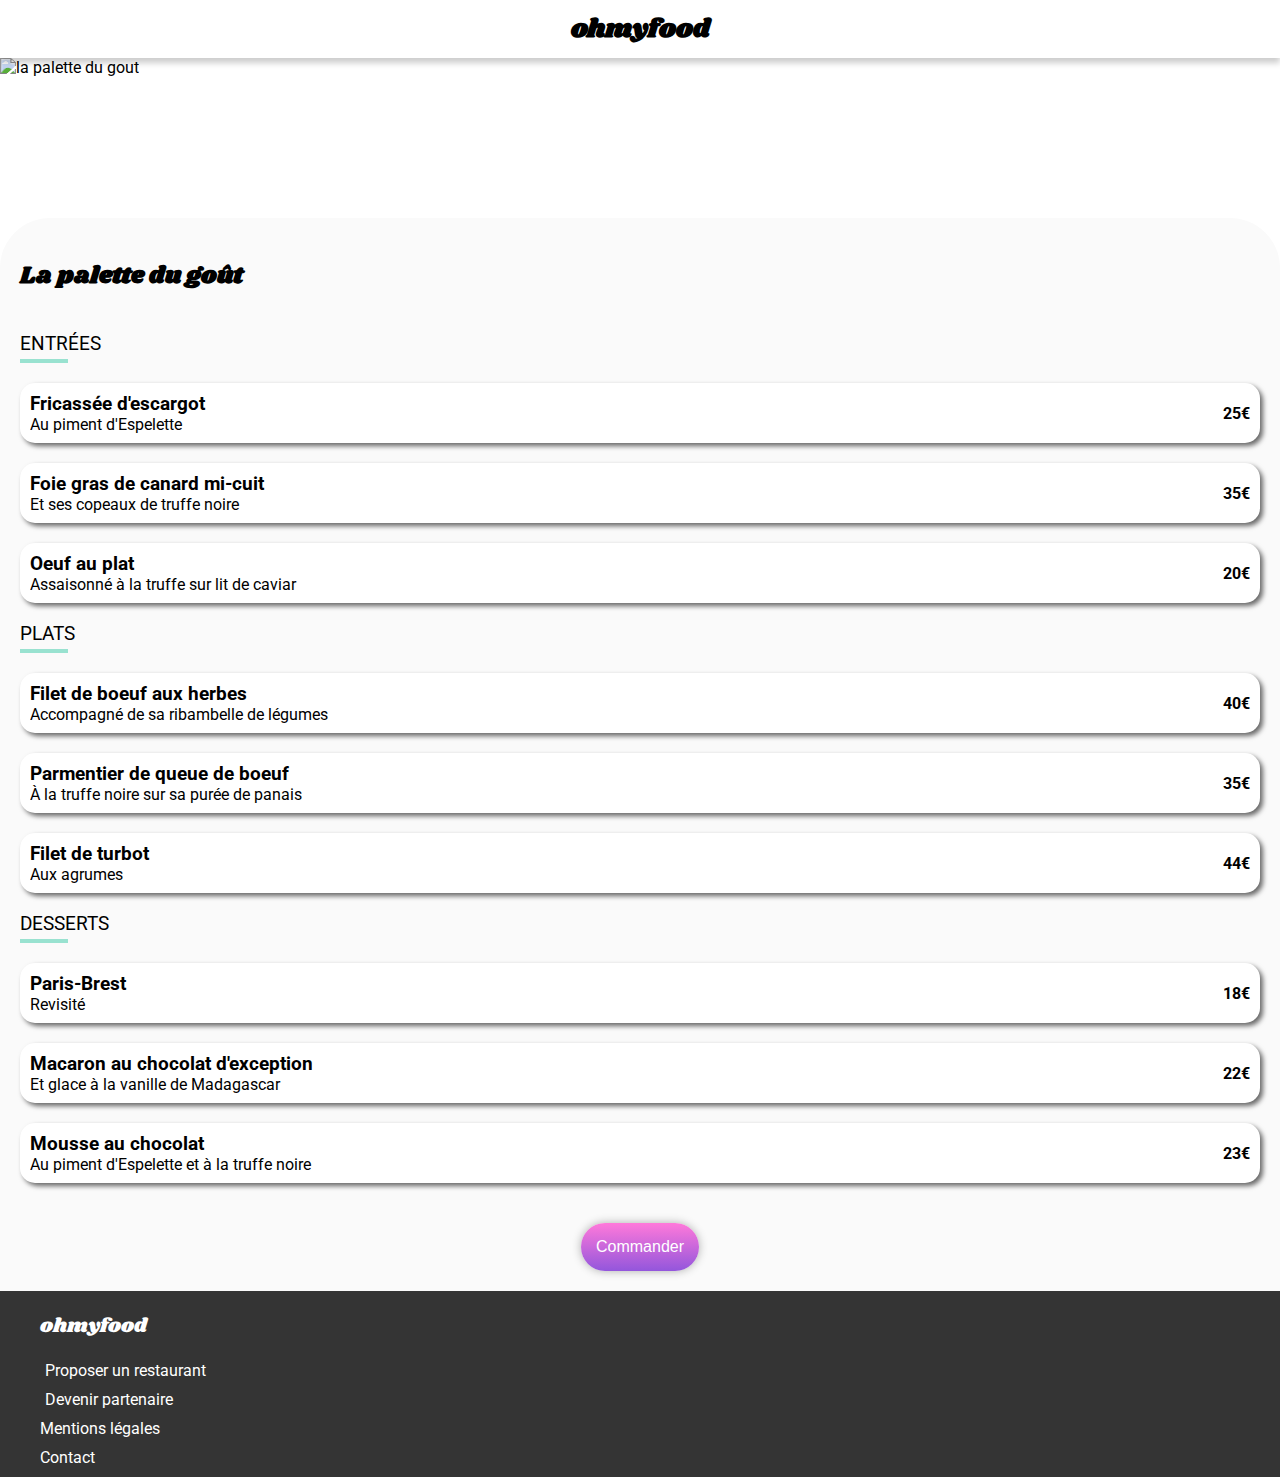
==== la-palette-du-gout.html @ 39d99123 "Utilisation du modéle 7-1 et modification de la mise en forme pour quelques éléments" ====
<!DOCTYPE html>
<html lang="fr">

<head>
    <meta charset="UTF-8">
    <meta http-equiv="X-UA-Compatible" content="IE=edge">
    <meta name="viewport" content="width=device-width, initial-scale=1.0">
    <link rel="stylesheet" href="https://use.fontawesome.com/releases/v5.15.1/css/all.css" integrity="sha384-vp86vTRFVJgpjF9jiIGPEEqYqlDwgyBgEF109VFjmqGmIY/Y4HV4d3Gp2irVfcrp" crossorigin="anonymous">
    <link rel="stylesheet" href="style.css">
    <title>La palette du goût</title>
</head>

<body>
    <header>
        <div class="header">
            <div class="header__fleche"><a href="index.html"><i class="fas fa-arrow-left"></i></a>
            </div>
            <h1 class=" header__logo"><a href="index.html">ohmyfood </a> </h1>

    </header>
    <section classe="carte">
        <div class="carte__image">
            <img src="images/restaurants/jay-wennington-N_Y88TWmGwA-unsplash.jpg" alt="la palette du gout ">
        </div>
        <div class="carte__restaurant">
            <div class="carte__restaurant--nom">
                <h2>La palette du goût
                </h2>
                <div class="restaurants__restaurant--carte-icone">
                    <i class="far fa-heart vide"></i>
                    <i class="fas fa-heart plein "></i>
                </div>
            </div>
            <div class="carte__menu">
                <div class="carte__menu--restaurant">
                    <h3 class="carte__menu--restaurant-service">Entrées</h3>
                    <div class="carte__menu--restaurant-plats">
                        <div class="carte__menu--restaurant-plats-titre">
                            <h3> Fricassée d'escargot
                            </h3>
                            <p>Au piment d'Espelette</p>
                        </div>
                        <p class="carte__menu--restaurant-plats-prix">25€</p>

                        <div class="carte__menu--restaurant-plats-choix">
                            <i class="fas fa-check-circle"></i>
                        </div>
                    </div>
                    <div class="carte__menu--restaurant-plats">
                        <div class="carte__menu--restaurant-plats-titre">
                            <h3> Foie gras de canard mi-cuit
                            </h3>
                            <p>Et ses copeaux de truffe noire</p>
                        </div>
                        <p class="carte__menu--restaurant-plats-prix">35€</p>

                        <div class="carte__menu--restaurant-plats-choix">
                            <i class="fas fa-check-circle"></i>
                        </div>
                    </div>
                    <div class="carte__menu--restaurant-plats">
                        <div class="carte__menu--restaurant-plats-titre">
                            <h3> Oeuf au plat
                            </h3>
                            <p>Assaisonné à la truffe sur lit de caviar</p>
                        </div>
                        <p class="carte__menu--restaurant-plats-prix">20€</p>

                        <div class="carte__menu--restaurant-plats-choix">
                            <i class="fas fa-check-circle"></i>
                        </div>
                    </div>
                </div>
                <div class="carte__menu--restaurant">
                    <h3 class=" carte__menu--restaurant-service">Plats</h3>
                    <div class="carte__menu--restaurant-plats">
                        <div class="carte__menu--restaurant-plats-titre">
                            <h3> Filet de boeuf aux herbes
                            </h3>
                            <p>Accompagné de sa ribambelle de légumes</p>
                        </div>
                        <p class="carte__menu--restaurant-plats-prix">40€</p>

                        <div class="carte__menu--restaurant-plats-choix">
                            <i class=" fas fa-check-circle"></i>
                        </div>
                    </div>
                    <div class="carte__menu--restaurant-plats">
                        <div class="carte__menu--restaurant-plats-titre">
                            <h3> Parmentier de queue de boeuf

                            </h3>
                            <p>À la truffe noire sur sa purée de panais</p>
                        </div>
                        <p class="carte__menu--restaurant-plats-prix">35€</p>

                        <div class="carte__menu--restaurant-plats-choix">
                            <i class="fas fa-check-circle"></i>
                        </div>
                    </div>
                    <div class="carte__menu--restaurant-plats">
                        <div class="carte__menu--restaurant-plats-titre">
                            <h3> Filet de turbot
                            </h3>
                            <p>Aux agrumes</p>
                        </div>
                        <p class="carte__menu--restaurant-plats-prix">44€</p>

                        <div class="carte__menu--restaurant-plats-choix">
                            <i class="fas fa-check-circle"></i>
                        </div>
                    </div>
                </div>
                <div class="carte__menu--restaurant">
                    <h3 class="carte__menu--restaurant-service">Desserts</h3>
                    <div class="carte__menu--restaurant-plats">
                        <div class="carte__menu--restaurant-plats-titre">
                            <h3> Paris-Brest</h3>
                            <p>Revisité</p>
                        </div>
                        <p class="carte__menu--restaurant-plats-prix">18€</p>

                        <div class="carte__menu--restaurant-plats-choix">
                            <i class="fas fa-check-circle"></i>
                        </div>
                    </div>
                    <div class="carte__menu--restaurant-plats">
                        <div class="carte__menu--restaurant-plats-titre">
                            <h3> Macaron au chocolat d'exception
                            </h3>
                            <p>Et glace à la vanille de Madagascar</p>
                        </div>
                        <p class="carte__menu--restaurant-plats-prix">22€</p>

                        <div class="carte__menu--restaurant-plats-choix">
                            <i class="fas fa-check-circle"></i>
                        </div>
                    </div>
                    <div class="carte__menu--restaurant-plats">
                        <div class="carte__menu--restaurant-plats-titre">
                            <h3> Mousse au chocolat
                            </h3>
                            <p>Au piment d'Espelette et à la truffe noire</p>
                        </div>
                        <p class="carte__menu--restaurant-plats-prix">23€</p>

                        <div class="carte__menu--restaurant-plats-choix">
                            <i class="fas fa-check-circle"></i>
                        </div>
                    </div>
                </div>
            </div>
            <button class="restaurant__bouton">Commander</button>

        </div>
    </section>
    <footer>
        <div class="pied">
            <a class="pied__logo" href="index.html"> ohmyfood</a>
            <div class=" pied__lien">
                <div class="pied__lien--bas">
                    <a href="# "><i class="fas fa-utensils"></i>Proposer un restaurant</a>
                </div>
                <div class="pied__lien--bas">
                    <a href="# "><i class="fas fa-hands-helping"></i>Devenir partenaire</a>
                </div>
                <div class="pied__lien--bas">
                    <a href="# "> Mentions légales</a>
                </div>
                <div class="pied__lien--bas">
                    <a href="# "> Contact </a>
                </div>
            </div>
        </div>
    </footer>
</body>

</html>
---- style.css ----
@import url("https://fonts.googleapis.com/css2?family=Roboto:ital,wght@0,100;0,400;0,500;0,700;1,300;1,400;1,500&display=swap");
@import url("https://fonts.googleapis.com/css2?family=Shrikhand&display=swap");
.header {
  background-color: white;
  margin: 0;
  padding: 0;
  display: flex;
  justify-content: center;
  position: relative;
  font-family: "Shrikhand", cursive;
  box-shadow: 0px 5px 6px 0px rgba(0, 0, 0, 0.2);
}
.header__logo {
  margin: 10px;
  font-size: 26px;
}
.header__logo a {
  text-decoration: none;
  color: black;
}
.header__fleche {
  position: absolute;
  top: 20px;
  left: 50px;
  font-size: 20px;
}

footer {
  width: 100%;
  margin: 0;
  padding: 0;
}

.pied {
  background-color: #343434;
  display: flex;
  flex-direction: column;
  padding: 0 40px;
}
.pied__logo {
  color: white;
  font-family: "Shrikhand", cursive;
  font-size: 20px;
  text-decoration: none;
  margin: 20px 0;
}
.pied__lien {
  display: flex;
  flex-direction: column;
}
.pied__lien--bas {
  margin-bottom: 10px;
}
.pied__lien--bas a {
  text-decoration: none;
  color: white;
}
.pied__lien--bas a i {
  font-size: 15px;
  width: 20px;
  margin-right: 5px;
}

.restaurant__bouton {
  font-size: 16px;
  opacity: 1;
  background: linear-gradient(0.5turn, #ff79da 0%, #9356dc 100%);
  color: white;
  padding: 15px;
  border-radius: 30px;
  box-shadow: 0px 0px 10px 0px rgba(0, 0, 0, 0.3);
  border: none;
  cursor: pointer;
  margin: 20px;
}
.restaurant__bouton:hover {
  opacity: 0.9;
  box-shadow: 5px 5px 10px #343434;
}

i.fas.fa-heart.plein {
  background: linear-gradient(0.5turn, #ff79da 0%, #9356dc 100%);
  background-clip: text;
  -webkit-background-clip: text;
  color: transparent;
  opacity: 0;
}
i.fas.fa-heart.plein:hover {
  opacity: 1;
  transform: scale(1.1);
  transition-duration: 0.3s;
}

i.far.fa-heart.vide {
  color: black;
  position: absolute;
}
i.far.fa-heart.vide:hover {
  color: transparent;
}

.restaurant__recherche {
  display: flex;
  align-items: center;
  justify-content: center;
  background-color: #f3f3f3;
  height: 40px;
}
.restaurant__recherche #search {
  border: none;
  background-color: #f3f3f3;
}
.restaurant__recherche i {
  margin: 10px 10px 10px 30px;
}
.restaurant__recherche ::placeholder {
  font-weight: bold;
  color: black;
}

.reservation {
  width: 100%;
  margin: 0;
  padding-bottom: 50px;
  background-color: #fafafa;
  display: flex;
  flex-direction: column;
  justify-content: space-around;
  align-items: center;
}
.reservation__titre {
  display: flex;
  flex-direction: column;
  align-items: center;
  text-align: center;
  margin: 30px;
}
.reservation h2 {
  margin: 0 20px;
}
.reservation p {
  margin-bottom: 0;
  font-size: 18px;
}

.fonctionnement {
  margin: 40px 20px 50px 20px;
}
.fonctionnement h2 {
  margin-left: 10px;
}
.fonctionnement__bloc {
  display: flex;
  align-items: center;
  margin: 20px;
}
.fonctionnement__numero {
  width: 25px;
  height: 25px;
  border-radius: 100%;
  background-color: #9356dc;
  display: flex;
  align-items: center;
  justify-content: center;
  color: white;
  position: absolute;
  left: 30px;
}
.fonctionnement__fonction {
  background-color: #fafafa;
  height: 30px;
  padding: 20px 30px;
  display: flex;
  align-items: center;
  border-radius: 25px;
  width: 100%;
  cursor: pointer;
  box-shadow: 5px 5px 10px 5px rgba(0, 0, 0, 0.1);
  transition: all 400ms;
}
.fonctionnement__fonction:hover {
  color: #9356dc;
  background-color: #f2eafb;
}
.fonctionnement__fonction p {
  margin: 0 20px;
  font-size: 16px;
  font-weight: bold;
  color: black;
}

.restaurants {
  background-color: #fafafa;
  padding: 20px 0;
  display: flex;
  flex-direction: column;
}
.restaurants__titre {
  margin: 20px 30px 0 30px;
}
.restaurants__restaurant--carte {
  height: 280px;
  display: flex;
  flex-direction: column;
  background-color: white;
  border-radius: 15px;
  margin: 20px;
  cursor: pointer;
  box-shadow: 5px 5px 15px 5px rgba(0, 0, 0, 0.1);
}
.restaurants__restaurant--carte a {
  text-decoration: none;
  color: black;
}
.restaurants__restaurant--carte-galerie {
  position: relative;
}
.restaurants__restaurant--carte-galerie img {
  width: 100%;
  height: 200px;
  object-fit: cover;
  border-radius: 15px 15px 0 0;
}
.restaurants__restaurant--carte-galerie-nouveau {
  position: absolute;
  right: 15px;
  top: -5px;
  margin-top: 20px;
  background: #85dcc7;
  border-radius: 2px;
  border: none;
  padding: 5px 10px 10px 10px;
  color: #217460;
  font-weight: bold;
}
.restaurants__restaurant--carte-description {
  display: flex;
  align-items: center;
  justify-content: space-between;
  margin: 10px 20px;
}
.restaurants__restaurant--carte-description-nom {
  margin: 0;
}
.restaurants__restaurant--carte-description-nom h3 {
  margin: 0 0 5px 0;
}
.restaurants__restaurant--carte-description-nom p {
  margin: 0;
}

.restaurants__restaurant--carte-icone {
  font-size: 24px;
  display: flex;
}

.carte {
  display: flex;
  flex-direction: column;
  width: 100%;
}
.carte__image {
  height: 200px;
}
.carte__image img {
  width: 100%;
  height: 200px;
  object-fit: cover;
}
.carte__restaurant {
  width: 100%;
  display: flex;
  flex-direction: column;
  border-radius: 50px 50px 0 0;
  background-color: #fafafa;
  align-items: center;
  transform: translateY(-40px);
  margin-bottom: -40px;
}
.carte__restaurant--nom {
  display: flex;
  justify-content: space-between;
  margin: 20px 0;
  align-items: center;
  width: 100%;
}
.carte__restaurant--nom h2 {
  margin: 20px;
  font-family: Shrikhand, "cursive";
}
.carte__restaurant--nom i {
  margin: 20px;
}

.carte__menu {
  display: flex;
  justify-content: space-around;
  flex-wrap: wrap;
  width: 100%;
}
.carte__menu--restaurant {
  width: 100%;
}
.carte__menu--restaurant-service {
  margin: 0 20px;
  text-transform: uppercase;
  position: relative;
  padding-bottom: 0.5rem;
  font-weight: normal;
}
.carte__menu--restaurant-service::after {
  content: "";
  width: 3rem;
  height: 0.25rem;
  background-color: #99E2D0;
  position: absolute;
  left: 0;
  bottom: 0;
}
.carte__menu--restaurant-plats {
  background-color: white;
  height: 60px;
  border-radius: 15px;
  display: flex;
  justify-content: space-between;
  align-items: center;
  margin: 20px;
  box-shadow: 3px 3px 5px #676767;
  overflow: hidden;
}
.carte__menu--restaurant-plats-titre {
  display: flex;
  flex-direction: column;
  flex: 1 30px;
  text-overflow: ellipsis;
  overflow: hidden;
  white-space: nowrap;
}
.carte__menu--restaurant-plats-titre h3 {
  margin: 0 10px;
  text-overflow: ellipsis;
  overflow: hidden;
}
.carte__menu--restaurant-plats-titre p {
  margin: 0 10px;
  text-overflow: ellipsis;
  overflow: hidden;
}
.carte__menu--restaurant-plats-prix {
  padding-left: 2em;
  font-weight: bold;
  margin: 0 10px;
}
.carte__menu--restaurant-plats-choix {
  display: flex;
  justify-content: center;
  align-items: center;
  background-color: #99E2D0;
  border-radius: 0 15px 15px 0;
  width: 20%;
  height: 60px;
  transition: transform 400ms ease-in-out;
  transform: translateX(100%);
  overflow: hidden;
  color: white;
  max-width: 0;
}
.carte__menu--restaurant-plats-choix i {
  font-size: 24px;
  transform: rotate(360deg);
}
.carte__menu--restaurant-plats:hover .carte__menu--restaurant-plats-choix {
  transform: translateX(0);
  max-width: 20%;
}

body {
  font-family: "Roboto", sans-serif;
  margin: 0;
  padding: 0;
}

/*# sourceMappingURL=style.css.map */
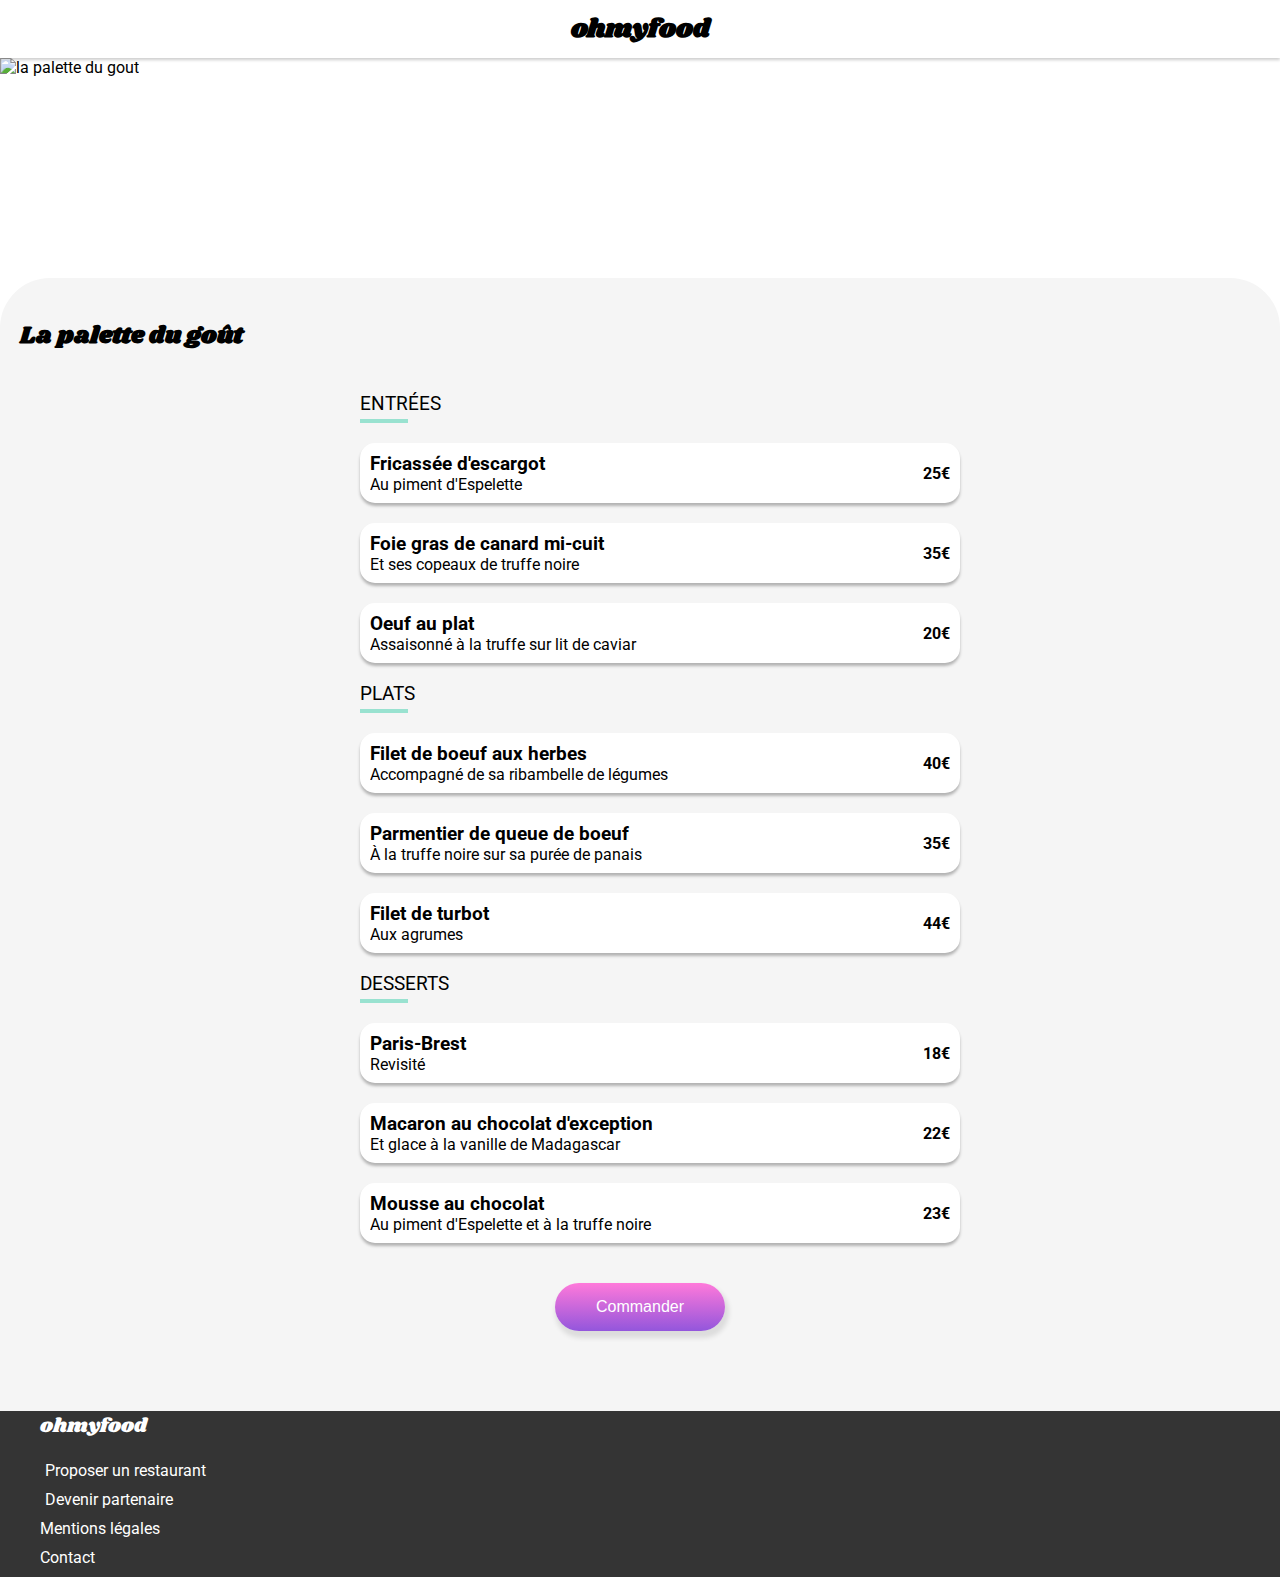
==== commit c9da4ebf: "Ajustements après les remarques de pascal du 21/06 , Animation de la partie des menus" ====
--- a/la-palette-du-gout.html
+++ b/la-palette-du-gout.html
@@ -16,16 +16,15 @@
             <div class="header__fleche"><a href="index.html"><i class="fas fa-arrow-left"></i></a>
             </div>
             <h1 class=" header__logo"><a href="index.html">ohmyfood </a> </h1>
+    </header>
 
-    </header>
     <section classe="carte">
         <div class="carte__image">
             <img src="images/restaurants/jay-wennington-N_Y88TWmGwA-unsplash.jpg" alt="la palette du gout ">
         </div>
         <div class="carte__restaurant">
             <div class="carte__restaurant--nom">
-                <h2>La palette du goût
-                </h2>
+                <h2>La palette du goût</h2>
                 <div class="restaurants__restaurant--carte-icone">
                     <i class="far fa-heart vide"></i>
                     <i class="fas fa-heart plein "></i>
@@ -36,36 +35,30 @@
                     <h3 class="carte__menu--restaurant-service">Entrées</h3>
                     <div class="carte__menu--restaurant-plats">
                         <div class="carte__menu--restaurant-plats-titre">
-                            <h3> Fricassée d'escargot
-                            </h3>
+                            <h3> Fricassée d'escargot</h3>
                             <p>Au piment d'Espelette</p>
                         </div>
                         <p class="carte__menu--restaurant-plats-prix">25€</p>
-
                         <div class="carte__menu--restaurant-plats-choix">
                             <i class="fas fa-check-circle"></i>
                         </div>
                     </div>
                     <div class="carte__menu--restaurant-plats">
                         <div class="carte__menu--restaurant-plats-titre">
-                            <h3> Foie gras de canard mi-cuit
-                            </h3>
+                            <h3> Foie gras de canard mi-cuit</h3>
                             <p>Et ses copeaux de truffe noire</p>
                         </div>
                         <p class="carte__menu--restaurant-plats-prix">35€</p>
-
                         <div class="carte__menu--restaurant-plats-choix">
                             <i class="fas fa-check-circle"></i>
                         </div>
                     </div>
                     <div class="carte__menu--restaurant-plats">
                         <div class="carte__menu--restaurant-plats-titre">
-                            <h3> Oeuf au plat
-                            </h3>
+                            <h3> Oeuf au plat</h3>
                             <p>Assaisonné à la truffe sur lit de caviar</p>
                         </div>
                         <p class="carte__menu--restaurant-plats-prix">20€</p>
-
                         <div class="carte__menu--restaurant-plats-choix">
                             <i class="fas fa-check-circle"></i>
                         </div>
@@ -75,37 +68,30 @@
                     <h3 class=" carte__menu--restaurant-service">Plats</h3>
                     <div class="carte__menu--restaurant-plats">
                         <div class="carte__menu--restaurant-plats-titre">
-                            <h3> Filet de boeuf aux herbes
-                            </h3>
+                            <h3> Filet de boeuf aux herbes</h3>
                             <p>Accompagné de sa ribambelle de légumes</p>
                         </div>
                         <p class="carte__menu--restaurant-plats-prix">40€</p>
-
                         <div class="carte__menu--restaurant-plats-choix">
                             <i class=" fas fa-check-circle"></i>
                         </div>
                     </div>
                     <div class="carte__menu--restaurant-plats">
                         <div class="carte__menu--restaurant-plats-titre">
-                            <h3> Parmentier de queue de boeuf
-
-                            </h3>
+                            <h3> Parmentier de queue de boeuf</h3>
                             <p>À la truffe noire sur sa purée de panais</p>
                         </div>
                         <p class="carte__menu--restaurant-plats-prix">35€</p>
-
                         <div class="carte__menu--restaurant-plats-choix">
                             <i class="fas fa-check-circle"></i>
                         </div>
                     </div>
                     <div class="carte__menu--restaurant-plats">
                         <div class="carte__menu--restaurant-plats-titre">
-                            <h3> Filet de turbot
-                            </h3>
+                            <h3> Filet de turbot</h3>
                             <p>Aux agrumes</p>
                         </div>
                         <p class="carte__menu--restaurant-plats-prix">44€</p>
-
                         <div class="carte__menu--restaurant-plats-choix">
                             <i class="fas fa-check-circle"></i>
                         </div>
@@ -119,31 +105,26 @@
                             <p>Revisité</p>
                         </div>
                         <p class="carte__menu--restaurant-plats-prix">18€</p>
-
                         <div class="carte__menu--restaurant-plats-choix">
                             <i class="fas fa-check-circle"></i>
                         </div>
                     </div>
                     <div class="carte__menu--restaurant-plats">
                         <div class="carte__menu--restaurant-plats-titre">
-                            <h3> Macaron au chocolat d'exception
-                            </h3>
+                            <h3> Macaron au chocolat d'exception </h3>
                             <p>Et glace à la vanille de Madagascar</p>
                         </div>
                         <p class="carte__menu--restaurant-plats-prix">22€</p>
-
                         <div class="carte__menu--restaurant-plats-choix">
                             <i class="fas fa-check-circle"></i>
                         </div>
                     </div>
                     <div class="carte__menu--restaurant-plats">
                         <div class="carte__menu--restaurant-plats-titre">
-                            <h3> Mousse au chocolat
-                            </h3>
+                            <h3> Mousse au chocolat</h3>
                             <p>Au piment d'Espelette et à la truffe noire</p>
                         </div>
                         <p class="carte__menu--restaurant-plats-prix">23€</p>
-
                         <div class="carte__menu--restaurant-plats-choix">
                             <i class="fas fa-check-circle"></i>
                         </div>
@@ -151,7 +132,6 @@
                 </div>
             </div>
             <button class="restaurant__bouton">Commander</button>
-
         </div>
     </section>
     <footer>
@@ -168,7 +148,7 @@
                     <a href="# "> Mentions légales</a>
                 </div>
                 <div class="pied__lien--bas">
-                    <a href="# "> Contact </a>
+                    <a href="mailto:contact@ohmyfood.fr"> Contact </a>
                 </div>
             </div>
         </div>
--- a/style.css
+++ b/style.css
@@ -8,7 +8,7 @@
   justify-content: center;
   position: relative;
   font-family: "Shrikhand", cursive;
-  box-shadow: 0px 5px 6px 0px rgba(0, 0, 0, 0.2);
+  box-shadow: 0px 2px 3px 0px rgba(0, 0, 0, 0.2);
 }
 .header__logo {
   margin: 10px;
@@ -71,11 +71,19 @@
   box-shadow: 0px 0px 10px 0px rgba(0, 0, 0, 0.3);
   border: none;
   cursor: pointer;
+  min-width: 170px;
   margin: 20px;
+  box-shadow: 2px 5px 5px 2px rgba(0, 0, 0, 0.1);
 }
 .restaurant__bouton:hover {
   opacity: 0.9;
   box-shadow: 5px 5px 10px #343434;
+  background: linear-gradient(45deg, #9356dc, #ff79da, #99E2D0);
+}
+
+.restaurants__restaurant--carte-icone {
+  font-size: 24px;
+  display: flex;
 }
 
 i.fas.fa-heart.plein {
@@ -88,7 +96,7 @@
 i.fas.fa-heart.plein:hover {
   opacity: 1;
   transform: scale(1.1);
-  transition-duration: 0.3s;
+  transition: all 0.5s linear;
 }
 
 i.far.fa-heart.vide {
@@ -103,12 +111,12 @@
   display: flex;
   align-items: center;
   justify-content: center;
-  background-color: #f3f3f3;
-  height: 40px;
+  background-color: #eeeeee;
+  height: 50px;
 }
 .restaurant__recherche #search {
   border: none;
-  background-color: #f3f3f3;
+  background-color: #eeeeee;
 }
 .restaurant__recherche i {
   margin: 10px 10px 10px 30px;
@@ -121,8 +129,8 @@
 .reservation {
   width: 100%;
   margin: 0;
-  padding-bottom: 50px;
-  background-color: #fafafa;
+  padding-bottom: 40px;
+  background-color: whitesmoke;
   display: flex;
   flex-direction: column;
   justify-content: space-around;
@@ -139,20 +147,31 @@
   margin: 0 20px;
 }
 .reservation p {
-  margin-bottom: 0;
+  margin: 10px 0;
   font-size: 18px;
 }
 
+.fonctionnements {
+  margin: 30px 20px 60px 20px;
+  display: flex;
+  flex-direction: column;
+}
+.fonctionnements h2 {
+  margin: 10px 5px;
+}
+
 .fonctionnement {
-  margin: 40px 20px 50px 20px;
-}
-.fonctionnement h2 {
-  margin-left: 10px;
+  display: flex;
+  flex-wrap: wrap;
+  justify-content: space-around;
+  width: 100%;
 }
 .fonctionnement__bloc {
   display: flex;
   align-items: center;
-  margin: 20px;
+  position: relative;
+  min-width: 300px;
+  margin: 10px 0;
 }
 .fonctionnement__numero {
   width: 25px;
@@ -164,10 +183,10 @@
   justify-content: center;
   color: white;
   position: absolute;
-  left: 30px;
+  left: -10px;
 }
 .fonctionnement__fonction {
-  background-color: #fafafa;
+  background-color: whitesmoke;
   height: 30px;
   padding: 20px 30px;
   display: flex;
@@ -175,12 +194,12 @@
   border-radius: 25px;
   width: 100%;
   cursor: pointer;
-  box-shadow: 5px 5px 10px 5px rgba(0, 0, 0, 0.1);
+  box-shadow: 2px 5px 5px 2px rgba(0, 0, 0, 0.1);
   transition: all 400ms;
 }
 .fonctionnement__fonction:hover {
   color: #9356dc;
-  background-color: #f2eafb;
+  background-color: #f7f2fc;
 }
 .fonctionnement__fonction p {
   margin: 0 20px;
@@ -190,23 +209,34 @@
 }
 
 .restaurants {
-  background-color: #fafafa;
-  padding: 20px 0;
+  background-color: whitesmoke;
+  padding: 30px 0 60px 0;
   display: flex;
   flex-direction: column;
 }
 .restaurants__titre {
   margin: 20px 30px 0 30px;
 }
+.restaurants__liste {
+  display: flex;
+  flex-wrap: wrap;
+  justify-content: space-around;
+}
 .restaurants__restaurant--carte {
-  height: 280px;
+  height: 250px;
   display: flex;
   flex-direction: column;
   background-color: white;
   border-radius: 15px;
-  margin: 20px;
+  margin: 10px 20px;
   cursor: pointer;
+  width: 100%;
   box-shadow: 5px 5px 15px 5px rgba(0, 0, 0, 0.1);
+}
+@media screen and (min-width: 1024px) {
+  .restaurants__restaurant--carte {
+    width: 45%;
+  }
 }
 .restaurants__restaurant--carte a {
   text-decoration: none;
@@ -217,7 +247,7 @@
 }
 .restaurants__restaurant--carte-galerie img {
   width: 100%;
-  height: 200px;
+  height: 180px;
   object-fit: cover;
   border-radius: 15px 15px 0 0;
 }
@@ -229,7 +259,7 @@
   background: #85dcc7;
   border-radius: 2px;
   border: none;
-  padding: 5px 10px 10px 10px;
+  padding: 7px 10px 5px 10px;
   color: #217460;
   font-weight: bold;
 }
@@ -249,11 +279,6 @@
   margin: 0;
 }
 
-.restaurants__restaurant--carte-icone {
-  font-size: 24px;
-  display: flex;
-}
-
 .carte {
   display: flex;
   flex-direction: column;
@@ -264,7 +289,7 @@
 }
 .carte__image img {
   width: 100%;
-  height: 200px;
+  height: 300px;
   object-fit: cover;
 }
 .carte__restaurant {
@@ -272,10 +297,10 @@
   display: flex;
   flex-direction: column;
   border-radius: 50px 50px 0 0;
-  background-color: #fafafa;
-  align-items: center;
-  transform: translateY(-40px);
-  margin-bottom: -40px;
+  background-color: whitesmoke;
+  align-items: center;
+  transform: translateY(20px);
+  padding-bottom: 60px;
 }
 .carte__restaurant--nom {
   display: flex;
@@ -296,10 +321,18 @@
   display: flex;
   justify-content: space-around;
   flex-wrap: wrap;
-  width: 100%;
-}
-.carte__menu--restaurant {
-  width: 100%;
+  max-width: 600px;
+}
+@media screen and (max-width: 1023px) and (min-width: 599px) {
+  .carte__menu--restaurant {
+    width: 100%;
+    margin-right: 40px;
+  }
+}
+@media screen and (min-width: 1024px) {
+  .carte__menu--restaurant {
+    width: 100%;
+  }
 }
 .carte__menu--restaurant-service {
   margin: 0 20px;
@@ -325,8 +358,20 @@
   justify-content: space-between;
   align-items: center;
   margin: 20px;
-  box-shadow: 3px 3px 5px #676767;
+  box-shadow: 0px 3px 3px #b3b3b3;
   overflow: hidden;
+  width: 300px;
+  animation: apparition 1s ease-in-out;
+}
+@media screen and (max-width: 1023px) and (min-width: 599px) {
+  .carte__menu--restaurant-plats {
+    width: 100%;
+  }
+}
+@media screen and (min-width: 1024px) {
+  .carte__menu--restaurant-plats {
+    width: 100%;
+  }
 }
 .carte__menu--restaurant-plats-titre {
   display: flex;
@@ -359,7 +404,7 @@
   border-radius: 0 15px 15px 0;
   width: 20%;
   height: 60px;
-  transition: transform 400ms ease-in-out;
+  transition: all 1s ease-out;
   transform: translateX(100%);
   overflow: hidden;
   color: white;
@@ -367,13 +412,161 @@
 }
 .carte__menu--restaurant-plats-choix i {
   font-size: 24px;
-  transform: rotate(360deg);
-}
-.carte__menu--restaurant-plats:hover .carte__menu--restaurant-plats-choix {
+}
+.carte__menu--restaurant-plats:hover > .carte__menu--restaurant-plats-choix {
   transform: translateX(0);
   max-width: 20%;
 }
-
+.carte__menu--restaurant-plats:hover > .carte__menu--restaurant-plats-choix i {
+  transform: rotate(360deg);
+  transition: all 0.5s linear 0.5s;
+}
+
+@keyframes apparition {
+  0% {
+    opacity: 0;
+    transform: translateY(55px);
+  }
+  100% {
+    opacity: 1;
+    transform: translateY(0px);
+  }
+}
+.loader {
+  display: flex;
+  flex-direction: column;
+  align-items: center;
+  justify-content: center;
+  overflow: hidden;
+  z-index: 10;
+  position: fixed;
+  bottom: 0;
+  left: 0;
+  right: 0;
+  top: -100%;
+  height: 100%;
+  width: 100%;
+  background-color: #F6F6F6;
+  animation: loaderNone 3s linear;
+  opacity: 0;
+}
+
+.loader__icone {
+  position: relative;
+  height: 300px;
+  width: 300px;
+  border-radius: 50%;
+  animation: rotateDroite 6S linear infinite;
+}
+.loader__icone i {
+  position: absolute;
+}
+.loader__icone .fa-utensils {
+  font-size: 40px;
+  padding: 0;
+  margin: 0;
+  text-shadow: 0 0 3px rgba(0, 0, 0, 0.4);
+}
+.loader__icone .deg0 {
+  top: 0;
+  left: 130px;
+  color: #9356DC;
+}
+.loader__icone .deg90 {
+  transform: rotate(90deg);
+  top: 130px;
+  right: 3px;
+  color: #ff79DA;
+}
+.loader__icone .deg180 {
+  transform: rotate(180deg);
+  bottom: 0;
+  left: 130px;
+  color: #9356DC;
+}
+.loader__icone .deg270 {
+  transform: rotate(270deg);
+  top: 130px;
+  left: 3px;
+  color: #ff79DA;
+}
+
+.loader__cercle1 {
+  position: absolute;
+  width: 200px;
+  height: 200px;
+  border-top: 5px solid #9356dc;
+  border-left: 5px dashed #ff79da;
+  border-bottom: 5px solid #99E2D0;
+  border-radius: 50%;
+  animation: rotateGauche 3s linear infinite;
+}
+
+.loader__cercle2 {
+  position: absolute;
+  width: 335px;
+  height: 335px;
+  border-top: 5px solid #9356dc;
+  border-left: 5px dashed #ff79da;
+  border-bottom: 5px solid #99E2D0;
+  border-radius: 50%;
+  animation: rotateDroite 3s linear infinite;
+}
+
+.loader__titre {
+  position: absolute;
+  font-size: 30px;
+  font-family: "Shrikhand", cursive;
+}
+
+body {
+  animation: noscroll 3s ease;
+}
+
+@keyframes noscroll {
+  0% {
+    overflow: hidden;
+  }
+  90% {
+    overflow: hidden;
+  }
+  100% {
+    overflow: visible;
+  }
+}
+@keyframes rotateGauche {
+  0% {
+    transform: rotate(0deg);
+  }
+  100% {
+    transform: rotate(-360deg);
+  }
+}
+@keyframes rotateDroite {
+  0% {
+    transform: rotate(0deg);
+  }
+  100% {
+    transform: rotate(360deg);
+  }
+}
+@keyframes loaderNone {
+  0% {
+    transform: translateY(100%);
+    opacity: 1;
+  }
+  90% {
+    transform: translateY(100%);
+    opacity: 1;
+  }
+  95% {
+    transform: translateY(100%);
+    opacity: 0;
+  }
+  100% {
+    opacity: 0;
+  }
+}
 body {
   font-family: "Roboto", sans-serif;
   margin: 0;
